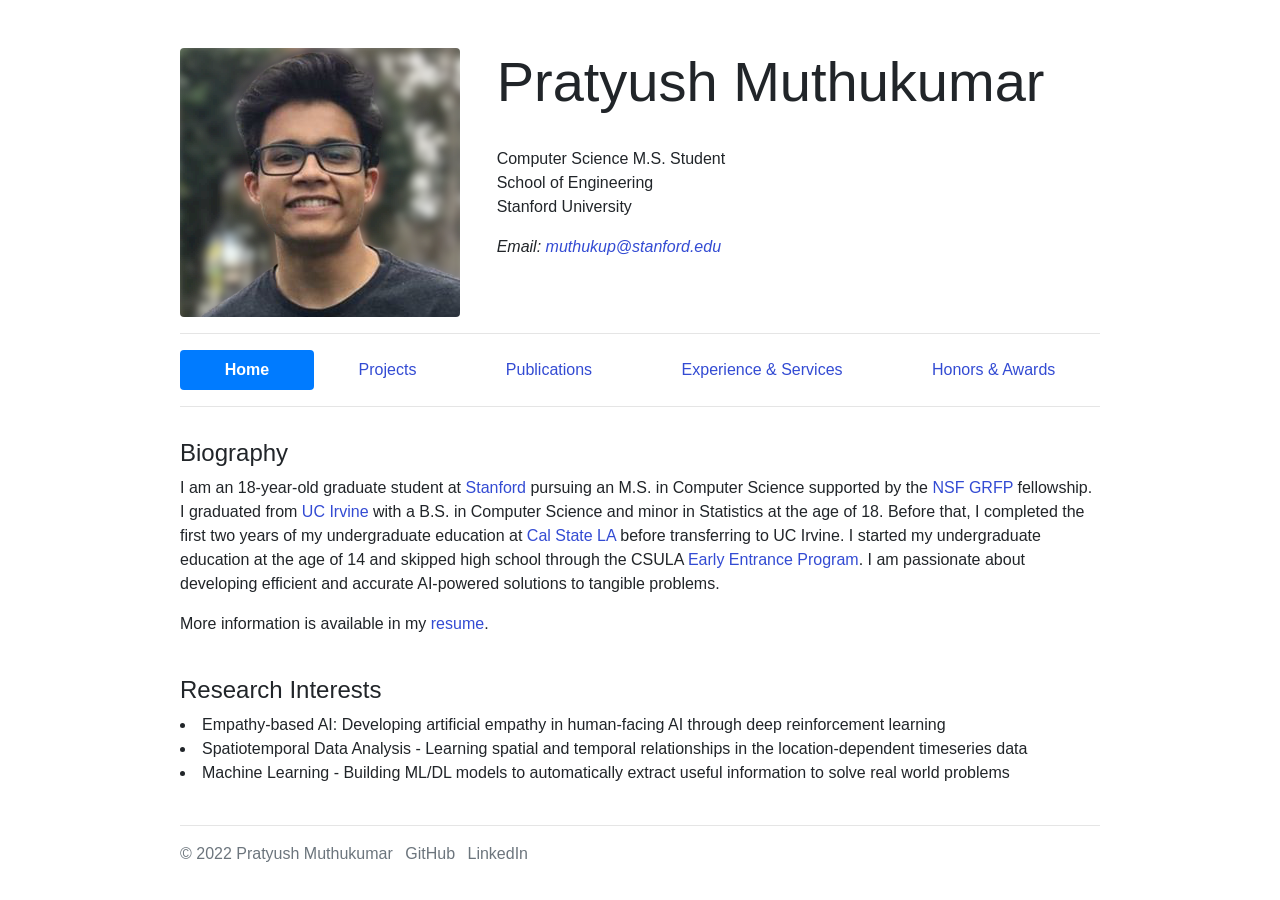
==== index.html @ 2fbf3c98 "Update index.html" ====
<!DOCTYPE html>
<html lang="en">

<style type="text/css">
/* unvisited link */
a:link {
    color: #334bd3;
}

/* visited link */
a:visited {
    color: #334bd3;
}

/* mouse over link */
a:hover {
    color: #334bd3;
}

/* selected link */
a:active {
    color: #334bd3;
}
</style>

<head>
  <meta charset="utf-8">
  <title>Pratyush Muthukumar</title>
  <meta name="author" content="Pratyush Muthukumar">  <meta name="google-site-verification" content="-iPJLkLeOB_5BQeVxeQUcb2Vhd1NgMo3GI5xRKObxn0" />
  <link rel="stylesheet" href="https://cdnjs.cloudflare.com/ajax/libs/twitter-bootstrap/4.1.3/css/bootstrap.min.css" type="text/css">
  <link rel="icon" type="image/png" href="images/icon.png">
</head>

<body>

<div class="pt-5">
  <div class="container">
    <div class="row">

      <div class="col-md-10 offset-1">
        <div class="row">

          <div class="col-md-4">
            <img src="images/profile.png" class="img-fluid d-block rounded">
          </div>

          <div class="col-md-8">
            <h1 class="display-4"> Pratyush Muthukumar </h1>
            <p><br> Computer Science M.S. Student <br>
               School of Engineering <br>
               Stanford University </p>
            <p class="font-italic"> Email: <a href="mailto:muthukup@stanford.edu">muthukup@stanford.edu</a></p>
          </div>

        </div>
      </div>

    </div>
  </div>
</div>

<div class="">
  <div class="container">
    <div class="row">
      <div class="col-md-10 offset-1">
        <hr>
        <ul class="nav nav-pills nav-fill">
          <li class="nav-item">
            <a href="#" class="active nav-link"><b>Home</b></a>
          </li>
          <li class="nav-item">
            <a href="projects/index.html" class="nav-link">Projects</a>
          </li>
          <li class="nav-item">
            <a href="publications/index.html" class="nav-link">Publications</a>
          </li>
          <li class="nav-item">
            <a href="experience/index.html" class="nav-link">Experience & Services</a>
          </li>
          <li class="nav-item">
            <a href="honors/index.html" class="nav-link">Honors & Awards</a>
          </li>
        </ul>
        <hr>
      </div>
    </div>
  </div>
</div>

<div class="pt-3">
  <div class="container">
    <div class="row">
      <div class="col-md-10 offset-1">
        <h4 class="">Biography</h4>
        <p>I am an 18-year-old graduate student at <a href="https://www.stanford.edu/" target="_blank">Stanford</a> pursuing an M.S. in Computer Science supported by the <a href="https://www.nsfgrfp.org/" target="_blank">NSF GRFP</a> fellowship. I graduated from <a href="https://www.uci.edu/" target="_blank">UC Irvine</a> with a B.S. in Computer Science and minor in Statistics at the age of 18. Before that, I completed the first two years of my undergraduate education at <a href="https://www.calstatela.edu/" target="_blank">Cal State LA</a> before transferring to UC Irvine. I started my undergraduate education at the age of 14 and skipped high school through the CSULA <a href="https://www.calstatela.edu/academic/eep" target="_blank">Early Entrance Program</a>. I am passionate about developing efficient and accurate AI-powered solutions to tangible problems. 
        </p>

        <!-- <p>I am mainly working on algorithms and systems using location-dependent timeseries data. Currently, I am responsible for the project, PRISMS, which is building an explainable deep learning architecture to predict fine-spatial-scale air quality levels (e.g., PM2.5 concentrations) with multi-source web data (e.g., meteorological and geographic information).</p> -->

        <p>More information is available in my <a href="personal_files/Resume-Pratyush-Muthukumar.pdf" target="_blank">resume</a>.
        </p><br>

        <h4 class="">Research Interests</h4>
        <li>Empathy-based AI: Developing artificial empathy in human-facing AI through deep reinforcement learning</li>
        <li>Spatiotemporal Data Analysis - Learning spatial and temporal relationships in the location-dependent timeseries data</li> 
        <li>Machine Learning - Building ML/DL models to automatically extract useful information to solve real world problems</li><br>
      </div>
    </div>
  </div>
</div>

<!-- <div class="pt-3">
  <div class="container">
    <div class="col-md-3 offset-1">
      <h2 class="">My Life</h2><br>
    </div>
    <div class="row">
      <div class="col-md-3 offset-1">
        <img src="images/mylab.png" class="img-fluid"/>
        <p class="text-center"><br>Our Lab</p>
      </div>
      <div class="col-md-3">
        <img src="images/mycat.png" class="img-fluid"/>
        <p class="text-center"><br>My Baby (Jun Bao &middot; 君宝)</p>
      </div>
      <div class="col-md-3">
        <img src="images/mylove.png" class="img-fluid"/>
        <p class="text-center"><br>My Love</p>
      </div>
    </div>
  </div>
</div> -->

<div class="">
  <div class="container">
    <div class="row">
      <div class="col-md-10 offset-1">
        <hr>
          <ul class="list-inline">
            <li class="list-inline-item text-muted"> &copy; 2022 Pratyush Muthukumar</li>
            <li class="list-inline-item"><a href="https://github.com/PannuMuthu" target="_blank" class="text-muted">GitHub</a></li>
            <li class="list-inline-item"><a href="https://www.linkedin.com/in/pratyush-muthukumar/" target="_blank" class="text-muted">LinkedIn</a></li>
          </ul>
      </div>
    </div>
  </div>
</div>

<script>
    (function(i,s,o,g,r,a,m){i['GoogleAnalyticsObject']=r;i[r]=i[r]||function(){
        (i[r].q=i[r].q||[]).push(arguments)},i[r].l=1*new Date();a=s.createElement(o),
        m=s.getElementsByTagName(o)[0];a.async=1;a.src=g;m.parentNode.insertBefore(a,m)
    })(window,document,'script','//www.google-analytics.com/analytics.js','ga');
    ga('create', 'UA-66394392-1', 'auto');
    ga('send', 'pageview');
</script>

</body>

</html>
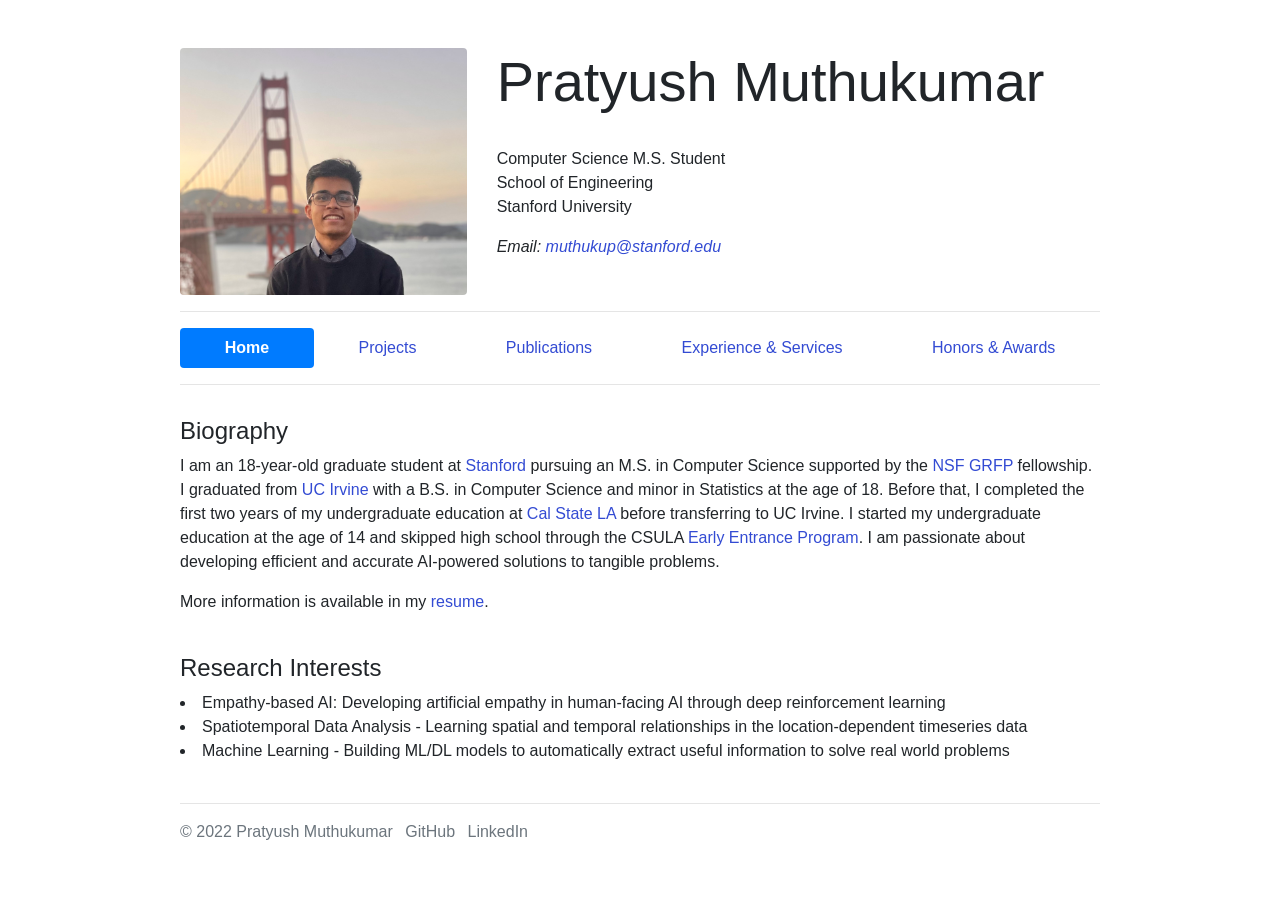
==== commit e1b38877: "Update index.html" ====
--- a/index.html
+++ b/index.html
@@ -41,7 +41,7 @@
         <div class="row">
 
           <div class="col-md-4">
-            <img src="images/profile.png" class="img-fluid d-block rounded">
+            <img src="images/profileSF.png" class="img-fluid d-block rounded">
           </div>
 
           <div class="col-md-8">
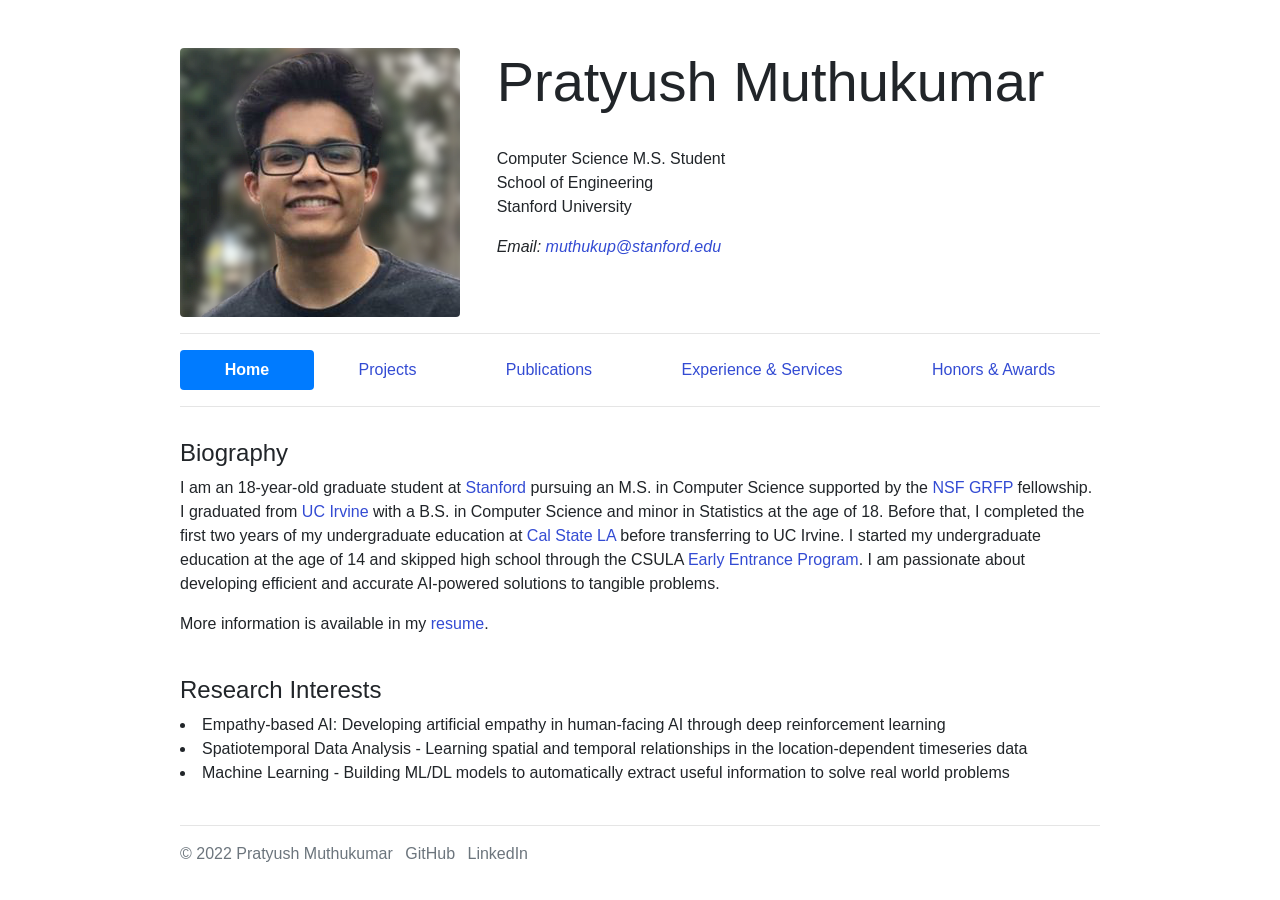
==== commit d05bd789: "Update index.html" ====
--- a/index.html
+++ b/index.html
@@ -41,7 +41,7 @@
         <div class="row">
 
           <div class="col-md-4">
-            <img src="images/profileSF.png" class="img-fluid d-block rounded">
+            <img src="images/profile.png" class="img-fluid d-block rounded">
           </div>
 
           <div class="col-md-8">
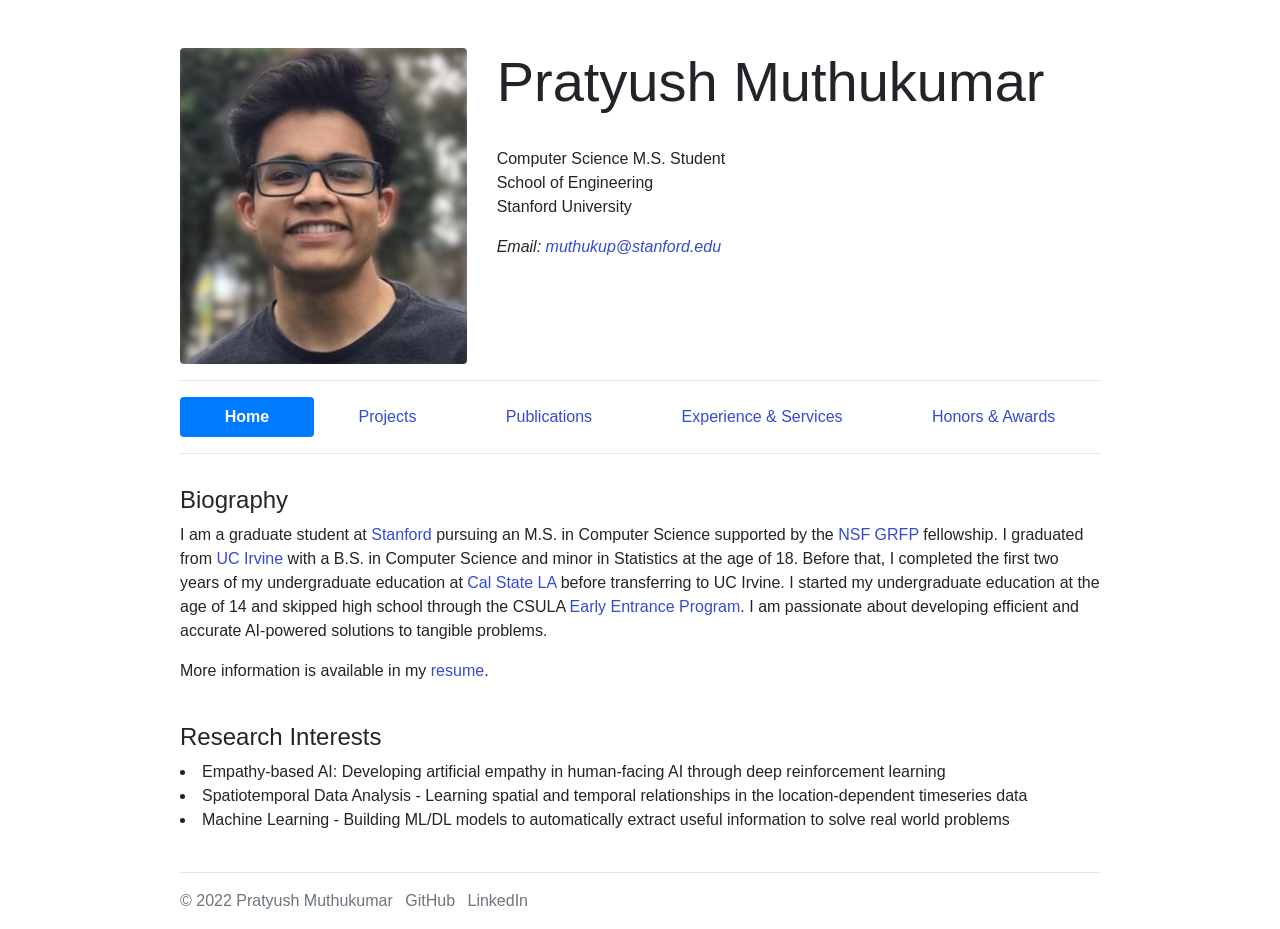
==== commit a68e8542: "update intro" ====
--- a/index.html
+++ b/index.html
@@ -92,7 +92,7 @@
     <div class="row">
       <div class="col-md-10 offset-1">
         <h4 class="">Biography</h4>
-        <p>I am an 18-year-old graduate student at <a href="https://www.stanford.edu/" target="_blank">Stanford</a> pursuing an M.S. in Computer Science supported by the <a href="https://www.nsfgrfp.org/" target="_blank">NSF GRFP</a> fellowship. I graduated from <a href="https://www.uci.edu/" target="_blank">UC Irvine</a> with a B.S. in Computer Science and minor in Statistics at the age of 18. Before that, I completed the first two years of my undergraduate education at <a href="https://www.calstatela.edu/" target="_blank">Cal State LA</a> before transferring to UC Irvine. I started my undergraduate education at the age of 14 and skipped high school through the CSULA <a href="https://www.calstatela.edu/academic/eep" target="_blank">Early Entrance Program</a>. I am passionate about developing efficient and accurate AI-powered solutions to tangible problems. 
+        <p>I am a graduate student at <a href="https://www.stanford.edu/" target="_blank">Stanford</a> pursuing an M.S. in Computer Science supported by the <a href="https://www.nsfgrfp.org/" target="_blank">NSF GRFP</a> fellowship. I graduated from <a href="https://www.uci.edu/" target="_blank">UC Irvine</a> with a B.S. in Computer Science and minor in Statistics at the age of 18. Before that, I completed the first two years of my undergraduate education at <a href="https://www.calstatela.edu/" target="_blank">Cal State LA</a> before transferring to UC Irvine. I started my undergraduate education at the age of 14 and skipped high school through the CSULA <a href="https://www.calstatela.edu/academic/eep" target="_blank">Early Entrance Program</a>. I am passionate about developing efficient and accurate AI-powered solutions to tangible problems. 
         </p>
 
         <!-- <p>I am mainly working on algorithms and systems using location-dependent timeseries data. Currently, I am responsible for the project, PRISMS, which is building an explainable deep learning architecture to predict fine-spatial-scale air quality levels (e.g., PM2.5 concentrations) with multi-source web data (e.g., meteorological and geographic information).</p> -->
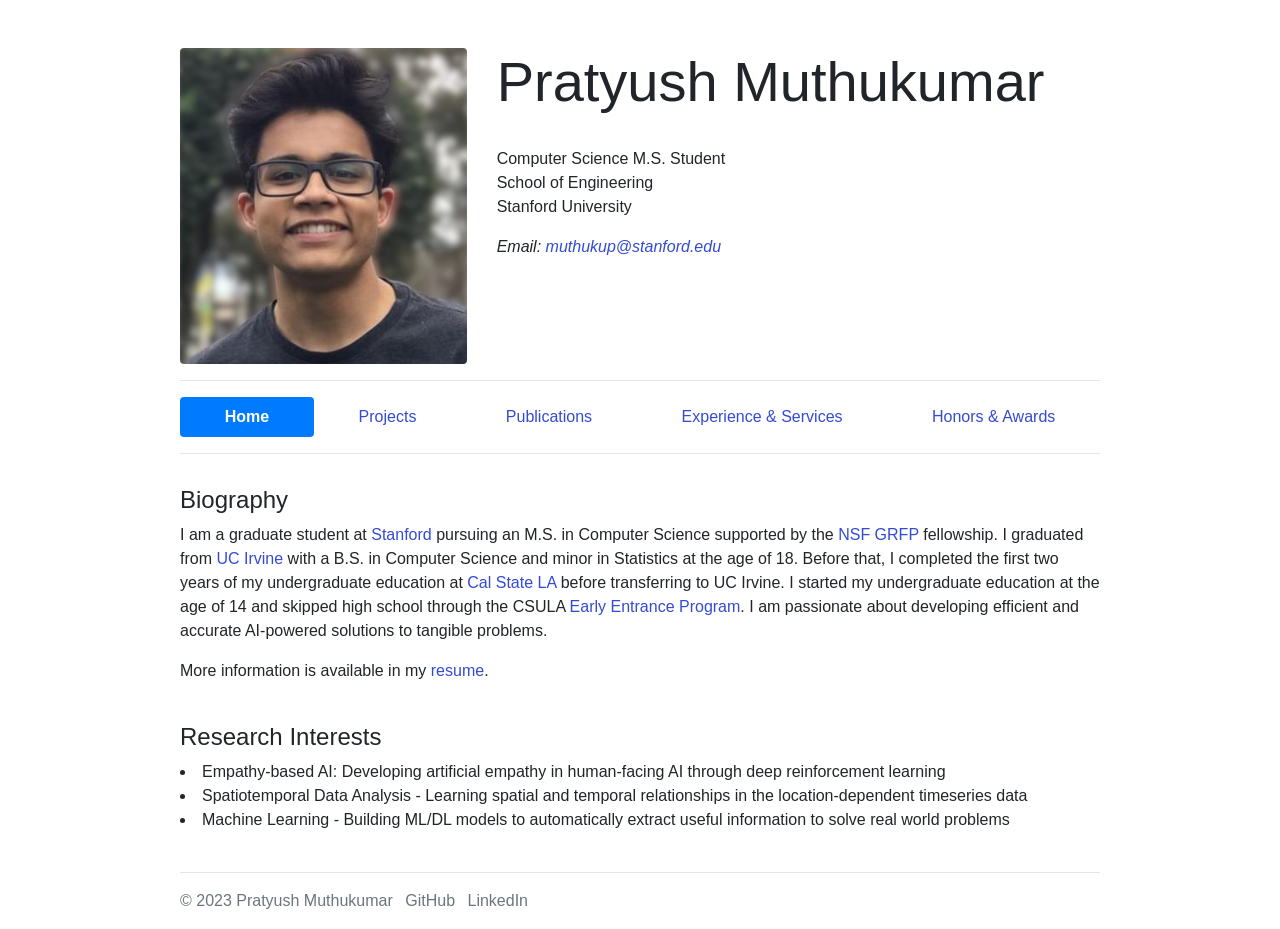
==== commit 23877dee: "update copyright" ====
--- a/index.html
+++ b/index.html
@@ -137,7 +137,7 @@
       <div class="col-md-10 offset-1">
         <hr>
           <ul class="list-inline">
-            <li class="list-inline-item text-muted"> &copy; 2022 Pratyush Muthukumar</li>
+            <li class="list-inline-item text-muted"> &copy; 2023 Pratyush Muthukumar</li>
             <li class="list-inline-item"><a href="https://github.com/PannuMuthu" target="_blank" class="text-muted">GitHub</a></li>
             <li class="list-inline-item"><a href="https://www.linkedin.com/in/pratyush-muthukumar/" target="_blank" class="text-muted">LinkedIn</a></li>
           </ul>
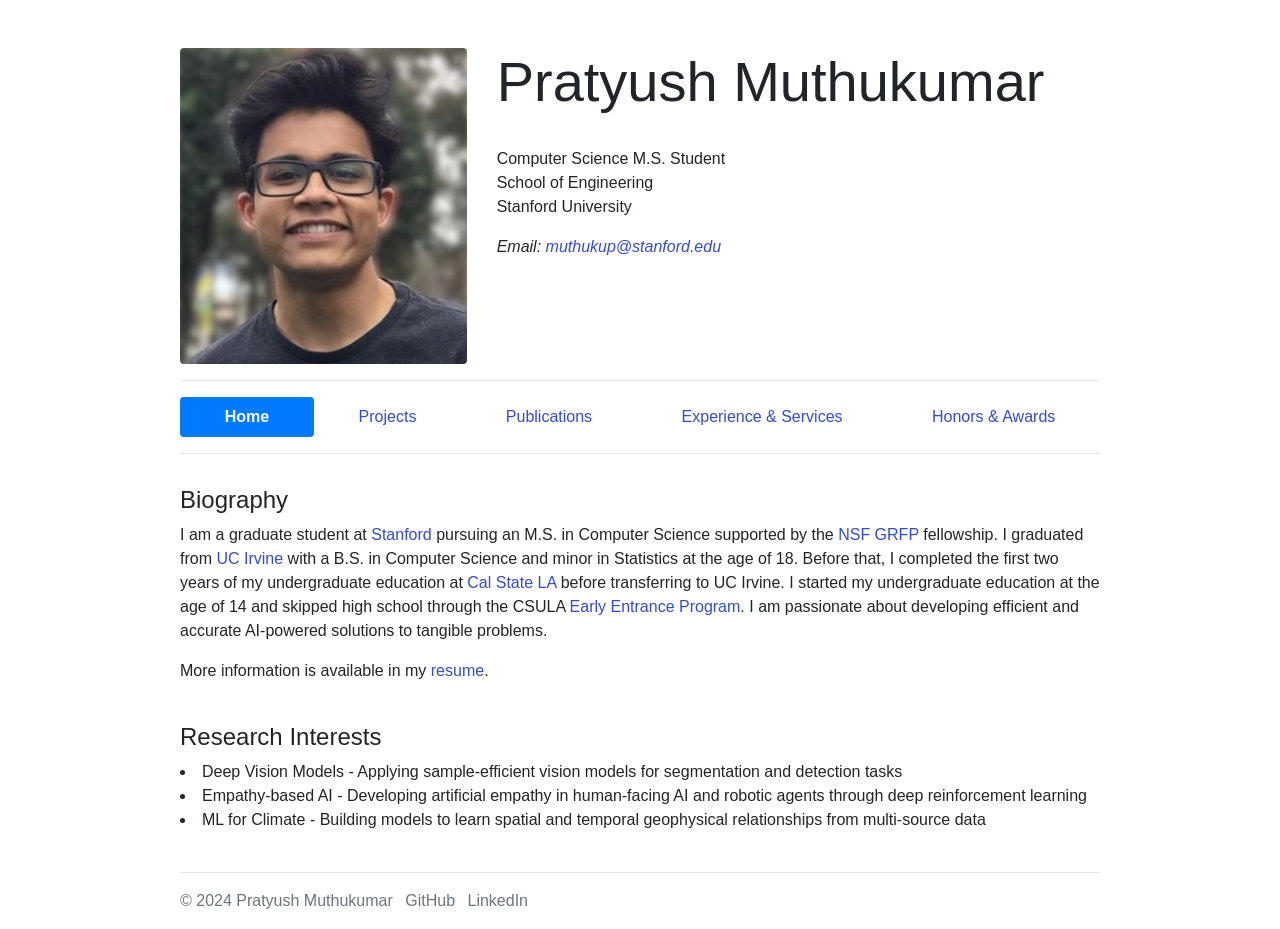
==== commit 3aed7600: "update research interests + copyright" ====
--- a/index.html
+++ b/index.html
@@ -101,9 +101,9 @@
         </p><br>
 
         <h4 class="">Research Interests</h4>
-        <li>Empathy-based AI: Developing artificial empathy in human-facing AI through deep reinforcement learning</li>
-        <li>Spatiotemporal Data Analysis - Learning spatial and temporal relationships in the location-dependent timeseries data</li> 
-        <li>Machine Learning - Building ML/DL models to automatically extract useful information to solve real world problems</li><br>
+        <li>Deep Vision Models - Applying sample-efficient vision models for segmentation and detection tasks</li>
+        <li>Empathy-based AI - Developing artificial empathy in human-facing AI and robotic agents through deep reinforcement learning</li> 
+        <li>ML for Climate - Building models to learn spatial and temporal geophysical relationships from multi-source data</li><br>
       </div>
     </div>
   </div>
@@ -137,7 +137,7 @@
       <div class="col-md-10 offset-1">
         <hr>
           <ul class="list-inline">
-            <li class="list-inline-item text-muted"> &copy; 2023 Pratyush Muthukumar</li>
+            <li class="list-inline-item text-muted"> &copy; 2024 Pratyush Muthukumar</li>
             <li class="list-inline-item"><a href="https://github.com/PannuMuthu" target="_blank" class="text-muted">GitHub</a></li>
             <li class="list-inline-item"><a href="https://www.linkedin.com/in/pratyush-muthukumar/" target="_blank" class="text-muted">LinkedIn</a></li>
           </ul>
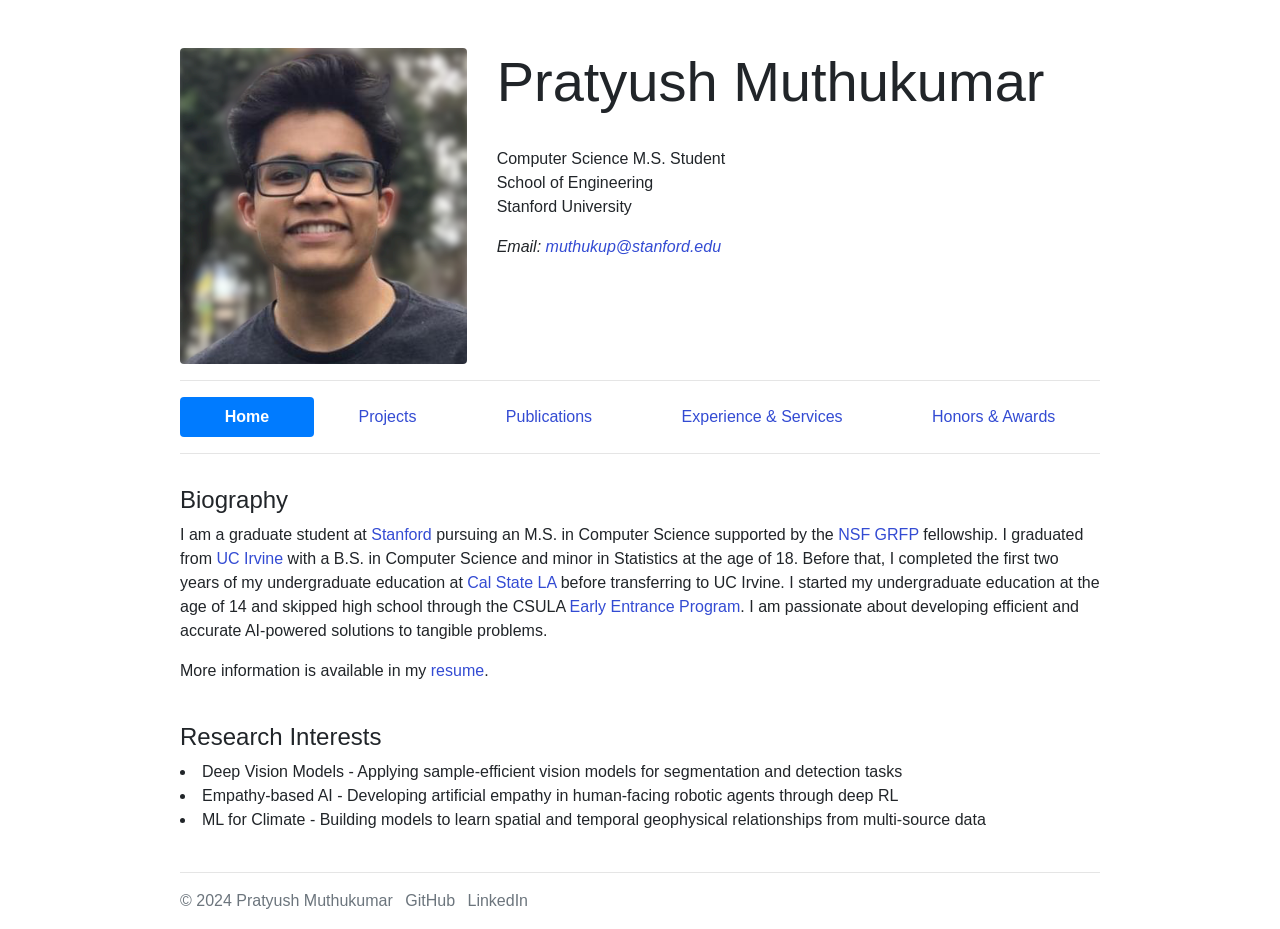
==== commit 06c19774: "Update index.html" ====
--- a/index.html
+++ b/index.html
@@ -102,7 +102,7 @@
 
         <h4 class="">Research Interests</h4>
         <li>Deep Vision Models - Applying sample-efficient vision models for segmentation and detection tasks</li>
-        <li>Empathy-based AI - Developing artificial empathy in human-facing AI and robotic agents through deep reinforcement learning</li> 
+        <li>Empathy-based AI - Developing artificial empathy in human-facing robotic agents through deep RL</li> 
         <li>ML for Climate - Building models to learn spatial and temporal geophysical relationships from multi-source data</li><br>
       </div>
     </div>
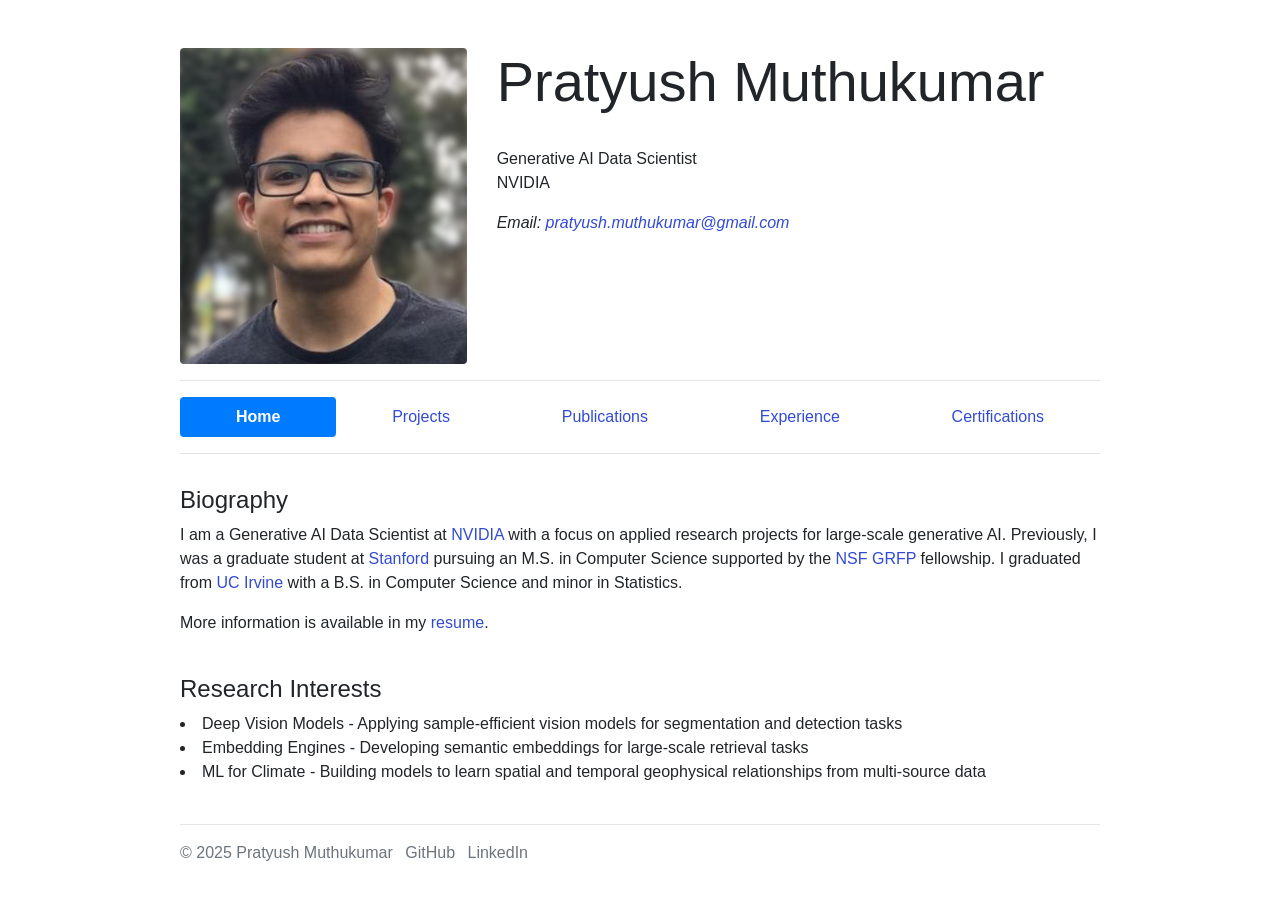
==== commit 77b2f51a: "update 2025" ====
--- a/index.html
+++ b/index.html
@@ -46,10 +46,9 @@
 
           <div class="col-md-8">
             <h1 class="display-4"> Pratyush Muthukumar </h1>
-            <p><br> Computer Science M.S. Student <br>
-               School of Engineering <br>
-               Stanford University </p>
-            <p class="font-italic"> Email: <a href="mailto:muthukup@stanford.edu">muthukup@stanford.edu</a></p>
+            <p><br> Generative AI Data Scientist <br>
+               NVIDIA </p>
+            <p class="font-italic"> Email: <a href="mailto:pratyush.muthukumar@gmail.com">pratyush.muthukumar@gmail.com</a></p>
           </div>
 
         </div>
@@ -75,10 +74,10 @@
             <a href="publications/index.html" class="nav-link">Publications</a>
           </li>
           <li class="nav-item">
-            <a href="experience/index.html" class="nav-link">Experience & Services</a>
+            <a href="experience/index.html" class="nav-link">Experience</a>
           </li>
           <li class="nav-item">
-            <a href="honors/index.html" class="nav-link">Honors & Awards</a>
+            <a href="honors/index.html" class="nav-link">Certifications</a>
           </li>
         </ul>
         <hr>
@@ -92,7 +91,7 @@
     <div class="row">
       <div class="col-md-10 offset-1">
         <h4 class="">Biography</h4>
-        <p>I am a graduate student at <a href="https://www.stanford.edu/" target="_blank">Stanford</a> pursuing an M.S. in Computer Science supported by the <a href="https://www.nsfgrfp.org/" target="_blank">NSF GRFP</a> fellowship. I graduated from <a href="https://www.uci.edu/" target="_blank">UC Irvine</a> with a B.S. in Computer Science and minor in Statistics at the age of 18. Before that, I completed the first two years of my undergraduate education at <a href="https://www.calstatela.edu/" target="_blank">Cal State LA</a> before transferring to UC Irvine. I started my undergraduate education at the age of 14 and skipped high school through the CSULA <a href="https://www.calstatela.edu/academic/eep" target="_blank">Early Entrance Program</a>. I am passionate about developing efficient and accurate AI-powered solutions to tangible problems. 
+        <p>I am a Generative AI Data Scientist at <a href="https://www.nvidia.com/" target="_blank">NVIDIA</a> with a focus on applied research projects for large-scale generative AI. Previously, I was a graduate student at <a href="https://www.stanford.edu/" target="_blank">Stanford</a> pursuing an M.S. in Computer Science supported by the <a href="https://www.nsfgrfp.org/" target="_blank">NSF GRFP</a> fellowship. I graduated from <a href="https://www.uci.edu/" target="_blank">UC Irvine</a> with a B.S. in Computer Science and minor in Statistics. 
         </p>
 
         <!-- <p>I am mainly working on algorithms and systems using location-dependent timeseries data. Currently, I am responsible for the project, PRISMS, which is building an explainable deep learning architecture to predict fine-spatial-scale air quality levels (e.g., PM2.5 concentrations) with multi-source web data (e.g., meteorological and geographic information).</p> -->
@@ -102,7 +101,7 @@
 
         <h4 class="">Research Interests</h4>
         <li>Deep Vision Models - Applying sample-efficient vision models for segmentation and detection tasks</li>
-        <li>Empathy-based AI - Developing artificial empathy in human-facing robotic agents through deep RL</li> 
+        <li>Embedding Engines - Developing semantic embeddings for large-scale retrieval tasks</li> 
         <li>ML for Climate - Building models to learn spatial and temporal geophysical relationships from multi-source data</li><br>
       </div>
     </div>
@@ -137,7 +136,7 @@
       <div class="col-md-10 offset-1">
         <hr>
           <ul class="list-inline">
-            <li class="list-inline-item text-muted"> &copy; 2024 Pratyush Muthukumar</li>
+            <li class="list-inline-item text-muted"> &copy; 2025 Pratyush Muthukumar</li>
             <li class="list-inline-item"><a href="https://github.com/PannuMuthu" target="_blank" class="text-muted">GitHub</a></li>
             <li class="list-inline-item"><a href="https://www.linkedin.com/in/pratyush-muthukumar/" target="_blank" class="text-muted">LinkedIn</a></li>
           </ul>
